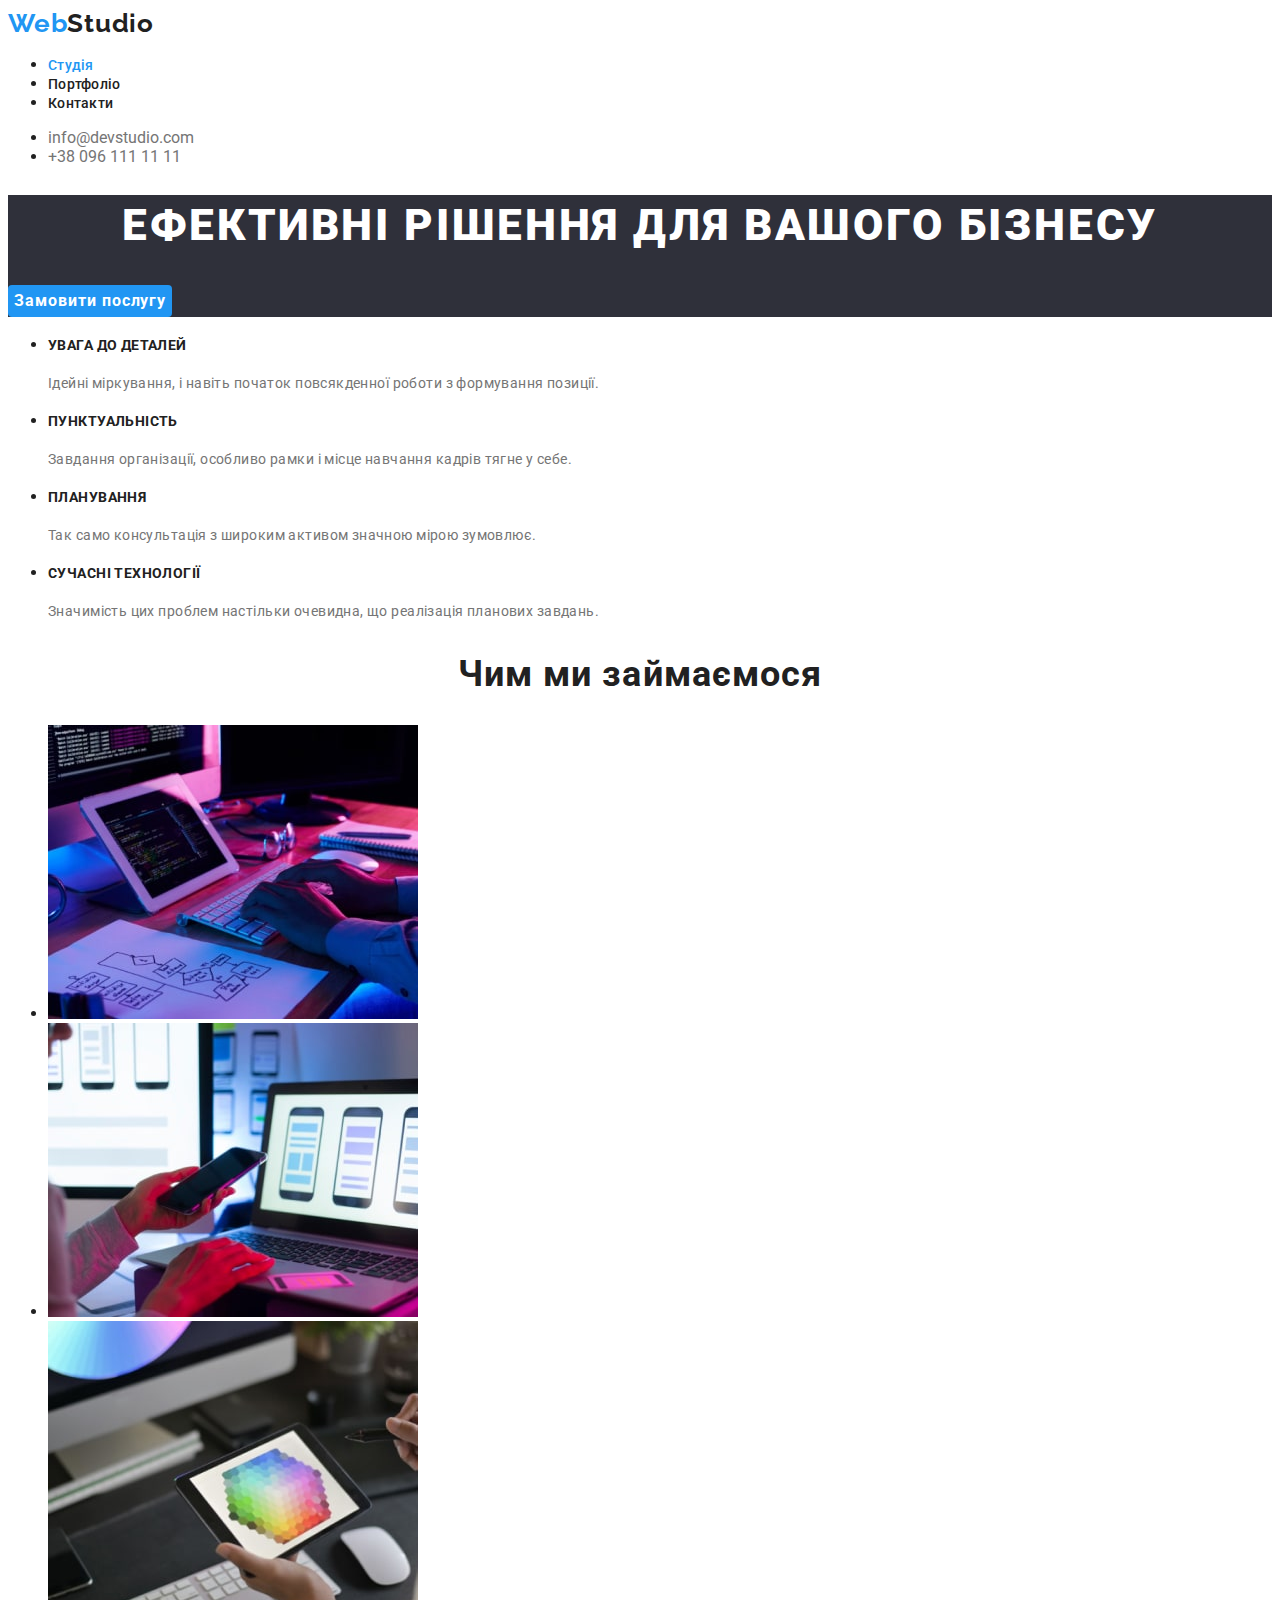
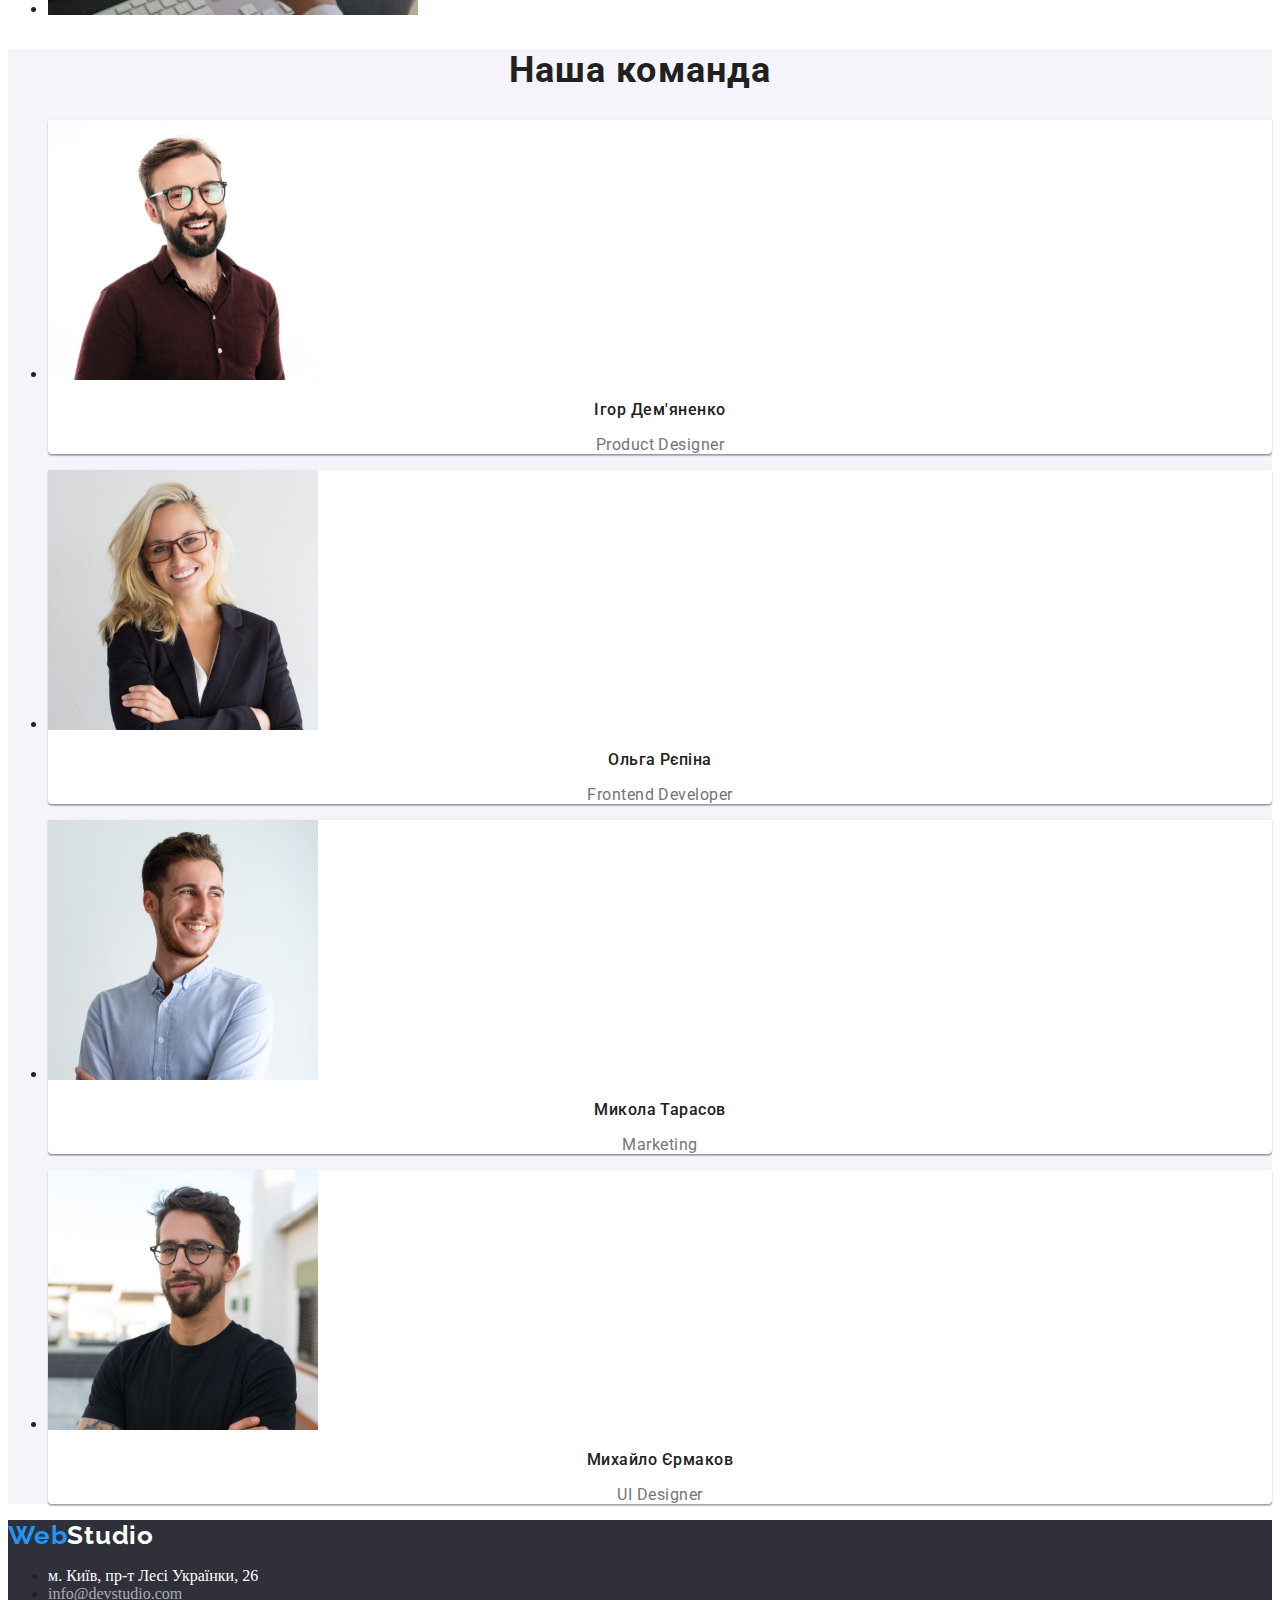
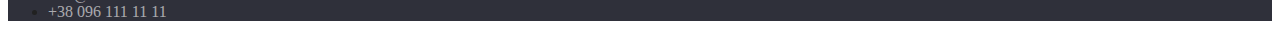
==== index.html @ 07d16b44 "add" ====
<!DOCTYPE html>
<html lang="uk">
  <head>
    <meta charset="UTF-8" />
    <meta http-equiv="X-UA-Compatible" content="IE=edge" />
    <meta name="viewport" content="width=device-width, initial-scale=1.0" />
    <title>Document</title>

    <link rel="preconnect" href="https://fonts.googleapis.com" />
    <link rel="preconnect" href="https://fonts.gstatic.com" crossorigin />
    <link
      href="https://fonts.googleapis.com/css2?family=Raleway:wght@700&family=Roboto:wght@400;500;700;900&display=swap"
      rel="stylesheet"
    />

    <link rel="stylesheet" href="./css/stayles.css" />
  </head>
  <body>
    <!-- header -->
    <header>
      <nav>
        <a href="./" class="logo-style"><span class="logo">Web</span>Studio</a>
        <ul class="list">
          <li>
            <a href="./index.html" class="navigation link" aria-current="page"
              >Студія</a
            >
          </li>
          <li>
            <a href="./portfolio.html" class="navigation link">Портфоліо</a>
          </li>
          <li><a href="" class="navigation link">Контакти</a></li>
        </ul>
      </nav>
      <ul>
        <li>
          <a href="mailto:info@devstudio.com" class="link text-c-3"
            >info@devstudio.com</a
          >
        </li>
        <li>
          <a href="tel:+380961111111" class="link text-c-3"
            >+38 096 111 11 11</a
          >
        </li>
      </ul>
    </header>
    <!-- main -->
    <main>
      <!-- section hero -->
      <section class="hero section-bg">
        <h1 class="hero-title text-c-2">
          Ефективні рішення для вашого бізнесу
        </h1>
        <button type="button" class="hero-botton">Замовити послугу</button>
      </section>
      <!-- section 2 -->
      <section>
        <h2 class="title-2 hiden-title">hiden</h2>
        <ul>
          <li>
            <h3 class="title-3 text-color">УВАГА ДО ДЕТАЛЕЙ</h3>
            <p class="s-2-t text-c-3">
              Ідейні міркування, і навіть початок повсякденної роботи з
              формування позиції.
            </p>
          </li>
          <li>
            <h3 class="title-3 text-color">ПУНКТУАЛЬНІСТЬ</h3>
            <p class="s-2-t text-c-3">
              Завдання організації, особливо рамки і місце навчання кадрів тягне
              у себе.
            </p>
          </li>
          <li>
            <h3 class="title-3 text-color">ПЛАНУВАННЯ</h3>
            <p class="s-2-t text-c-3">
              Так само консультація з широким активом значною мірою зумовлює.
            </p>
          </li>
          <li>
            <h3 class="title-3 text-color">СУЧАСНІ ТЕХНОЛОГІЇ</h3>
            <p class="s-2-t text-c-3">
              Значимість цих проблем настільки очевидна, що реалізація планових
              завдань.
            </p>
          </li>
        </ul>
      </section>
      <!-- section 3 -->
      <section>
        <h2 class="title-2 text-color">Чим ми займаємося</h2>
        <ul>
          <li>
            <img
              src="./img/box1-min.jpg"
              alt="work-space-1"
              width="370"
              height="294"
            />
          </li>
          <li>
            <img
              src="./img/box2-min.jpg"
              alt="work-space-2"
              width="370"
              height="294"
            />
          </li>
          <li>
            <img
              src="./img/box3-min.jpg"
              alt="work-space-3"
              width="370"
              height="294"
            />
          </li>
        </ul>
      </section>
      <!-- section 4 -->
      <section class="second-section-bg">
        <h2 class="title-2 text-color">Наша команда</h2>
        <ul>
          <li class="team-list">
            <img
              src="./img/img1-min.jpg"
              alt="igor-foto"
              width="270"
              height="260"
            />
            <h3 class="title-3-1 text-color">Ігор Дем'яненко</h3>
            <p class="work-position text-c-3">Product Designer</p>
          </li>
          <li class="team-list">
            <img
              src="./img/img2-min.jpg"
              alt="olga-foto"
              width="270"
              height="260"
            />
            <h3 class="title-3-1 text-color">Ольга Рєпіна</h3>
            <p class="work-position text-c-3">Frontend Developer</p>
          </li>
          <li class="team-list">
            <img
              src="./img/img3-min.jpg"
              alt="nikolay-foto"
              width="270"
              height="260"
            />
            <h3 class="title-3-1 text-color">Микола Тарасов</h3>
            <p class="work-position text-c-3">Marketing</p>
          </li>
          <li class="team-list">
            <img
              src="./img/img4-min.jpg"
              alt="mihaylo-foto"
              width="270"
              height="260"
            />
            <h3 class="title-3-1 text-color">Михайло Єрмаков</h3>
            <p class="work-position text-c-3">UI Designer</p>
          </li>
        </ul>
      </section>
    </main>
    <!-- footer -->
    <footer class="section-bg">
      <a href="./" class="logo-style text-c-2"
        ><span class="logo">Web</span>Studio</a
      >
      <address>
        <ul>
          <li>
            <a href="" class="link text-c-2">м. Київ, пр-т Лесі Українки, 26</a>
          </li>
          <li>
            <a href="mailto:info@devstudio.com" class="link text-c-4"
              >info@devstudio.com</a
            >
          </li>
          <li>
            <a href="tel:+380961111111" class="link text-c-4"
              >+38 096 111 11 11</a
            >
          </li>
        </ul>
      </address>
    </footer>
  </body>
</html>
---- css/stayles.css ----
/*-origin- */

:root {
  --text-decoration: "Roboto", "Raleway", sans-serif;
  --bg-color: #ffffff;
  --section-color-1: #2f303a;
  --section-color-2: #f5f4fa;

  --text-color: #212121;
  --second-text-color: #ffffff;
  --third-text-color: #757575;
  --fourth-text-color: rgba(255, 255, 255, 0.6);

  --link-color: #2196f3;
  --link-revers-color: #ffffff;
  --logo-color: #2196f3;
  --botton-color: #f5f4fa;
}

body {
  font-family: var(--text-decoration);
  background-color: var(--bg-color);
  color: var(--text-color);
  list-style: none;
}

/* -header- */

.logo-style {
  font-family: "Raleway";
  font-weight: 700;
  font-size: 26px;
  line-height: calc(31 / 26);
  letter-spacing: 0.03em;
  text-decoration: none;
  color: var(--text-color);
}

.link {
  text-decoration: none;
  color: var(--text-color);
}

[aria-current] {
  color: var(--link-color);
}

.link:focus,
.link:hover {
  color: var(--link-color);
}

.logo {
  color: var(--logo-color);
}

.navigation {
  font-weight: 500;
  font-size: 14px;
  line-height: calc(16 / 14);
  letter-spacing: 0.02em;
}

/* -main-*/

.text-c-2 {
  color: var(--second-text-color);
}

.text-c-3 {
  color: var(--third-text-color);
}

.text-c-4 {
  color: var(--fourth-text-color);
}

.hero-title {
  font-weight: 900;
  font-size: 44px;
  line-height: calc(60 / 44);
  text-align: center;
  letter-spacing: 0.06em;
  text-transform: uppercase;
}

/* -section-hero- */

.hero-botton,
.scroll-list {
  border-radius: 4px;
  border: none;
  cursor: pointer;
}

.hero-botton {
  font-family: "Roboto";
  font-weight: 700;
  font-size: 16px;
  line-height: calc(30 / 16);
  letter-spacing: 0.06em;
  background-color: var(--link-color);
  color: var(--link-revers-color);
}

.hero-botton:focus,
.hero-botton:hover {
  background-color: #188ce8;
}

.hiden-title {
  display: none;
}

.section-bg {
  background-color: var(--section-color-1);
}

/* -section-2 */

.s-2-t {
  font-family: "Roboto";
  font-size: 14px;
  line-height: calc(24 / 14);
  letter-spacing: 0.03em;
}

/* -section-3 */

.title-2 {
  font-size: 36px;
  line-height: calc(42 / 36);
  text-align: center;
  letter-spacing: 0.03em;
}

.title-3 {
  font-weight: bold;
  font-size: 14px;
  line-height: calc(24 / 14);
  letter-spacing: 0.03em;
}

/* -section-4 */

.team-list {
  background: #ffffff;
  box-shadow: 0px 1px 3px rgba(0, 0, 0, 0.12), 0px 1px 1px rgba(0, 0, 0, 0.14),
    0px 2px 1px rgba(0, 0, 0, 0.2);
  border-radius: 0px 0px 4px 4px;
}

.second-section-bg {
  background-color: var(--section-color-2);
}

.title-3-1 {
  font-weight: 500;
  font-size: 16px;
  line-height: calc(19 / 16);
  text-align: center;
  letter-spacing: 0.03em;
}

.work-position {
  font-size: 16px;
  line-height: calc(19 / 16);
  text-align: center;
  letter-spacing: 0.03em;
}

/* -main-portfolio- */

.content-list {
  background: var(--bg-color);
  border: 1px solid var;
}

.l-b {
  font-family: "Roboto";
  font-style: normal;
  font-weight: 500;
  font-size: 16px;
  line-height: calc(26 / 16);
  text-align: center;
  letter-spacing: 0.03em;
  background-color: var(--botton-color);
}

.l-b:focus,
.l-b:hover {
  background-color: var(--link-color);
  color: var(--link-revers-color);
  box-shadow: 0px 3px 1px rgba(0, 0, 0, 0.1), 0px 1px 2px rgba(0, 0, 0, 0.08),
    0px 2px 2px rgba(0, 0, 0, 0.12);
}

.p-title-2 {
  font-size: 18px;
  line-height: calc(36 / 18);
  letter-spacing: 0.06em;
}

.text-coment {
  font-size: 16px;
  line-height: calc(30 / 16);
  letter-spacing: 0.03em;
}

/* -footer- */

address {
  font-family: none;
  font-style: normal;
}
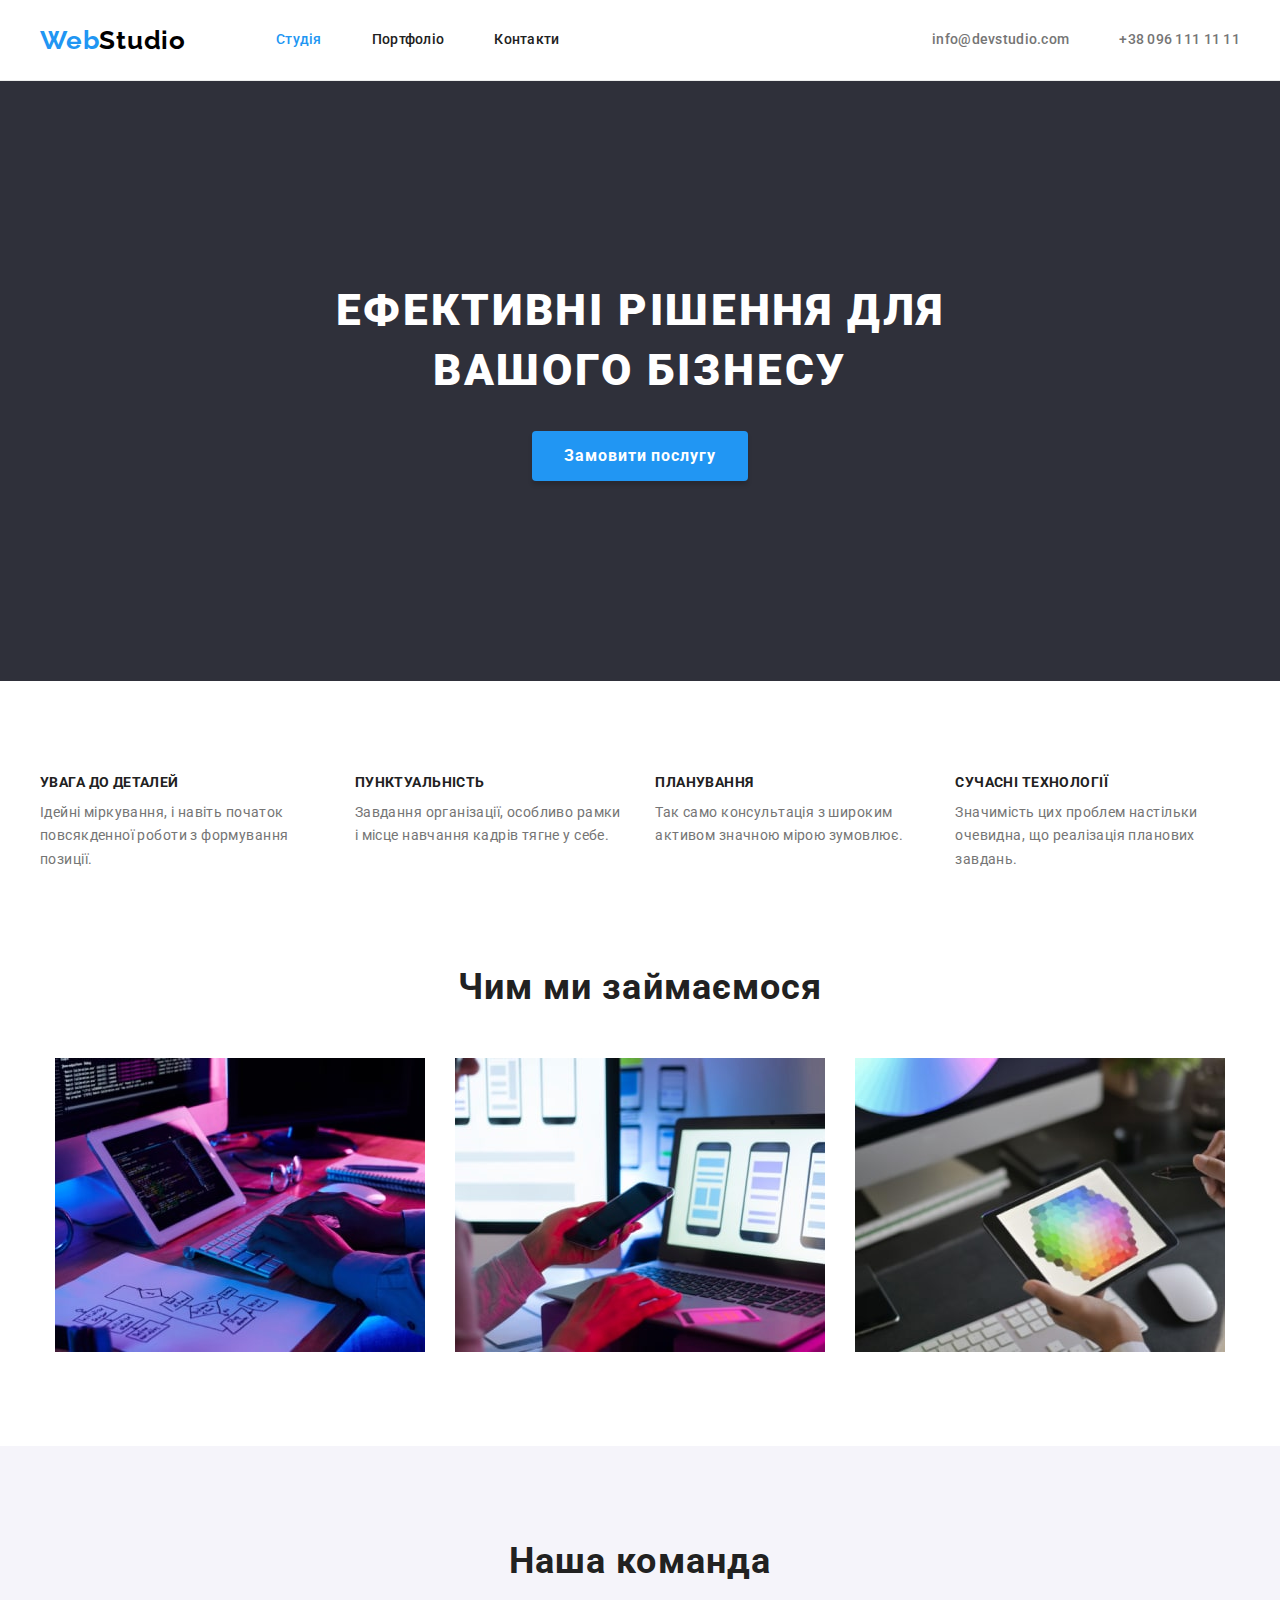
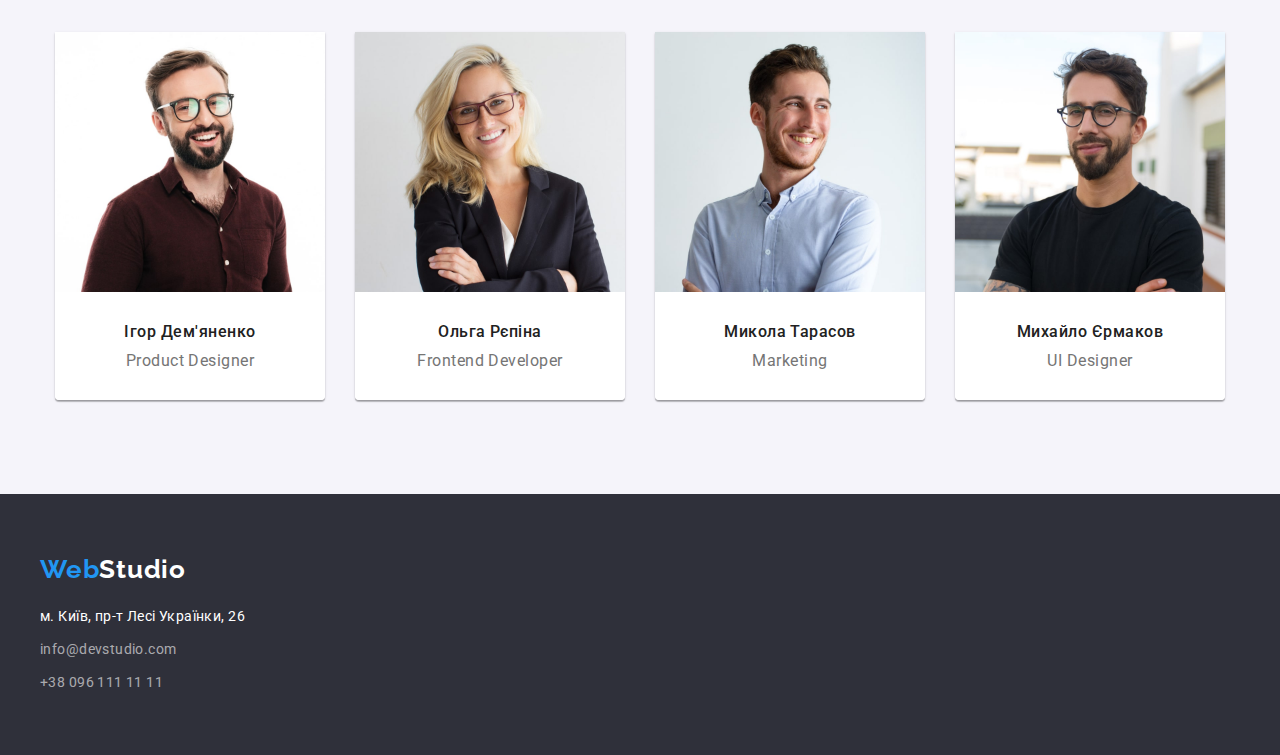
==== commit 4573b176: "add" ====
--- a/index.html
+++ b/index.html
@@ -4,188 +4,259 @@
     <meta charset="UTF-8" />
     <meta http-equiv="X-UA-Compatible" content="IE=edge" />
     <meta name="viewport" content="width=device-width, initial-scale=1.0" />
-    <title>Document</title>
-
+    <title>WebStudio</title>
+    <!----------------------------- Modern Normailze ------------------------------>
+    <link
+      rel="stylesheet"
+      href="https://cdnjs.cloudflare.com/ajax/libs/modern-normalize/1.1.0/modern-normalize.min.css"
+      integrity="sha512-wpPYUAdjBVSE4KJnH1VR1HeZfpl1ub8YT/NKx4PuQ5NmX2tKuGu6U/JRp5y+Y8XG2tV+wKQpNHVUX03MfMFn9Q=="
+      crossorigin="anonymous"
+      referrerpolicy="no-referrer"
+    />
+    <!-------------------------------- Font-style ---------------------------------->
     <link rel="preconnect" href="https://fonts.googleapis.com" />
     <link rel="preconnect" href="https://fonts.gstatic.com" crossorigin />
     <link
       href="https://fonts.googleapis.com/css2?family=Raleway:wght@700&family=Roboto:wght@400;500;700;900&display=swap"
       rel="stylesheet"
     />
-
-    <link rel="stylesheet" href="./css/stayles.css" />
+    <!---------------------------------- Styles ------------------------------------>
+    <link rel="stylesheet" href="./css/styles.css" />
   </head>
+
+  <!---------------------------------- Body ------------------------------------>
   <body>
-    <!-- header -->
-    <header>
-      <nav>
-        <a href="./" class="logo-style"><span class="logo">Web</span>Studio</a>
+    <!-- Шапка сайта-->
+    <header class="header">
+      <div class="container nav">
+        <a href="./index.html" class="logo link">
+          Web<span class="logo-header">Studio</span>
+        </a>
+
+        <!-- Навигация по сайту -->
+
+        <nav class="navigation">
+          <ul class="nav-list list">
+            <li>
+              <a href="./index.html" class="nav-link link link-header current"
+                >Студія</a
+              >
+            </li>
+            <li>
+              <a href="./portfolio.html" class="nav-link link link-header"
+                >Портфоліо</a
+              >
+            </li>
+            <li><a href="" class="nav-link link link-header">Контакти</a></li>
+          </ul>
+        </nav>
+
+        <!-- Обрантая связь -->
+
+        <ul class="contact-list list">
+          <li>
+            <a
+              href="mailto:info@devstudio.com"
+              class="contact-header link link-header"
+            >
+              info@devstudio.com
+            </a>
+          </li>
+          <li>
+            <a href="tel:+380961111111" class="contact-header link link-header">
+              +38 096 111 11 11
+            </a>
+          </li>
+        </ul>
+      </div>
+    </header>
+
+    <main>
+      <!-- Заказать услугу -->
+
+      <section class="section hero">
+        <div class="container">
+          <h1 class="hero-title">
+            Ефективні рішення для
+            <br />
+            вашого бізнесу
+          </h1>
+          <button type="button" class="button">Замовити послугу</button>
+        </div>
+      </section>
+
+      <!-- Плюсы фирмы -->
+
+      <section class="section strengths no-padding-down">
+        <div class="container">
+          <h2 class="visually-hidden">Наші переваги</h2>
+          <ul class="gap-list list no-wrap">
+            <li class="item">
+              <h3 class="strengths-title">Увага до деталей</h3>
+              <p class="strengths-description">
+                Ідейні міркування, і навіть початок повсякденної роботи з
+                формування позиції.
+              </p>
+            </li>
+            <li class="item">
+              <h3 class="strengths-title">Пунктуальність</h3>
+              <p class="strengths-description">
+                Завдання організації, особливо рамки і місце навчання кадрів
+                тягне у себе.
+              </p>
+            </li>
+            <li class="item">
+              <h3 class="strengths-title">Планування</h3>
+              <p class="strengths-description">
+                Так само консультація з широким активом значною мірою зумовлює.
+              </p>
+            </li>
+            <li class="item">
+              <h3 class="strengths-title">Сучасні технології</h3>
+              <p class="strengths-description">
+                Значимість цих проблем настільки очевидна, що реалізація
+                планових завдань.
+              </p>
+            </li>
+          </ul>
+        </div>
+      </section>
+
+      <!-- Чем мы занимаемся -->
+
+      <section class="section work">
+        <div class="container">
+          <h2 class="title">Чим ми займаємося</h2>
+
+          <ul class="gap-list list">
+            <li>
+              <img
+                src="./img/box1-min.jpg"
+                alt="work place 1"
+                width="370"
+                height="294"
+              />
+            </li>
+            <li>
+              <img
+                src="./img/box2-min.jpg"
+                alt="work place 2"
+                width="370"
+                height="294"
+              />
+            </li>
+            <li>
+              <img
+                src="./img/box3-min.jpg"
+                alt="work place 3"
+                width="370"
+                height="294"
+              />
+            </li>
+          </ul>
+        </div>
+      </section>
+
+      <!-- Наша команда -->
+
+      <section class="section team">
+        <div class="container">
+          <h2 class="title">Наша команда</h2>
+          <ul class="gap-list team-list list">
+            <li class="item">
+              <img
+                src="./img/img1-min.jpg"
+                alt="Фото Ігор Дем'яненко"
+                width="270"
+                height="260"
+              />
+              <div class="team-caption">
+                <h3 class="team-title">Ігор Дем'яненко</h3>
+                <p class="team-description">Product Designer</p>
+              </div>
+            </li>
+            <li class="item">
+              <img
+                src="./img/img2-min.jpg"
+                alt="Фото Ольга Рєпіна"
+                width="270"
+                height="260"
+              />
+              <div class="team-caption">
+                <h3 class="team-title">Ольга Рєпіна</h3>
+                <p class="team-description">Frontend Developer</p>
+              </div>
+            </li>
+            <li class="item">
+              <img
+                src="./img/img3-min.jpg"
+                alt="Фото Микола Тарасов"
+                width="270"
+                height="260"
+              />
+              <div class="team-caption">
+                <h3 class="team-title">Микола Тарасов</h3>
+                <p class="team-description">Marketing</p>
+              </div>
+            </li>
+            <li class="item">
+              <img
+                src="./img/img4-min.jpg"
+                alt="Фото Михайло Єрмаков"
+                width="270"
+                height="260"
+              />
+              <div class="team-caption">
+                <h3 class="team-title">Михайло Єрмаков</h3>
+                <p class="team-description">UI Designer</p>
+              </div>
+            </li>
+          </ul>
+        </div>
+      </section>
+    </main>
+
+    <!-- Footer сайту -->
+
+    <footer class="footer">
+      <div class="container">
+        <a href="./index.html" class="logo link logo-margin">
+          Web<span class="logo-footer">Studio</span>
+        </a>
         <ul class="list">
-          <li>
-            <a href="./index.html" class="navigation link" aria-current="page"
-              >Студія</a
-            >
-          </li>
-          <li>
-            <a href="./portfolio.html" class="navigation link">Портфоліо</a>
-          </li>
-          <li><a href="" class="navigation link">Контакти</a></li>
+          <li class="address-item">
+            <a
+              href="https://www.google.com/maps/place/Lesi+Ukrainky+Blvd,+26,+Kyiv,+Ukraina,+02000/@50.4265807,30.5361971,17z/data=!3m1!4b1!4m5!3m4!1s0x40d4cf0e033ecbe9:0x57a4dffefec77da0!8m2!3d50.4265807!4d30.5383858"
+              title="Натисни сюди, щоб перейти за адресою в Google Maps"
+              target="_blank"
+              rel="noopener nofollower noreferrel"
+              class="link address-link"
+            >
+              <address class="address link">
+                м. Київ, пр-т Лесі Українки, 26
+              </address>
+            </a>
+          </li>
+          <li class="address-item">
+            <a
+              href="mailto:info@devstudio.com"
+              title="Напиши нам"
+              class="contact-footer link"
+            >
+              info@devstudio.com
+            </a>
+          </li>
+          <li class="address-item">
+            <a
+              href="tel:+380961111111"
+              title="Подзвони нам"
+              class="contact-footer link"
+            >
+              +38 096 111 11 11
+            </a>
+          </li>
         </ul>
-      </nav>
-      <ul>
-        <li>
-          <a href="mailto:info@devstudio.com" class="link text-c-3"
-            >info@devstudio.com</a
-          >
-        </li>
-        <li>
-          <a href="tel:+380961111111" class="link text-c-3"
-            >+38 096 111 11 11</a
-          >
-        </li>
-      </ul>
-    </header>
-    <!-- main -->
-    <main>
-      <!-- section hero -->
-      <section class="hero section-bg">
-        <h1 class="hero-title text-c-2">
-          Ефективні рішення для вашого бізнесу
-        </h1>
-        <button type="button" class="hero-botton">Замовити послугу</button>
-      </section>
-      <!-- section 2 -->
-      <section>
-        <h2 class="title-2 hiden-title">hiden</h2>
-        <ul>
-          <li>
-            <h3 class="title-3 text-color">УВАГА ДО ДЕТАЛЕЙ</h3>
-            <p class="s-2-t text-c-3">
-              Ідейні міркування, і навіть початок повсякденної роботи з
-              формування позиції.
-            </p>
-          </li>
-          <li>
-            <h3 class="title-3 text-color">ПУНКТУАЛЬНІСТЬ</h3>
-            <p class="s-2-t text-c-3">
-              Завдання організації, особливо рамки і місце навчання кадрів тягне
-              у себе.
-            </p>
-          </li>
-          <li>
-            <h3 class="title-3 text-color">ПЛАНУВАННЯ</h3>
-            <p class="s-2-t text-c-3">
-              Так само консультація з широким активом значною мірою зумовлює.
-            </p>
-          </li>
-          <li>
-            <h3 class="title-3 text-color">СУЧАСНІ ТЕХНОЛОГІЇ</h3>
-            <p class="s-2-t text-c-3">
-              Значимість цих проблем настільки очевидна, що реалізація планових
-              завдань.
-            </p>
-          </li>
-        </ul>
-      </section>
-      <!-- section 3 -->
-      <section>
-        <h2 class="title-2 text-color">Чим ми займаємося</h2>
-        <ul>
-          <li>
-            <img
-              src="./img/box1-min.jpg"
-              alt="work-space-1"
-              width="370"
-              height="294"
-            />
-          </li>
-          <li>
-            <img
-              src="./img/box2-min.jpg"
-              alt="work-space-2"
-              width="370"
-              height="294"
-            />
-          </li>
-          <li>
-            <img
-              src="./img/box3-min.jpg"
-              alt="work-space-3"
-              width="370"
-              height="294"
-            />
-          </li>
-        </ul>
-      </section>
-      <!-- section 4 -->
-      <section class="second-section-bg">
-        <h2 class="title-2 text-color">Наша команда</h2>
-        <ul>
-          <li class="team-list">
-            <img
-              src="./img/img1-min.jpg"
-              alt="igor-foto"
-              width="270"
-              height="260"
-            />
-            <h3 class="title-3-1 text-color">Ігор Дем'яненко</h3>
-            <p class="work-position text-c-3">Product Designer</p>
-          </li>
-          <li class="team-list">
-            <img
-              src="./img/img2-min.jpg"
-              alt="olga-foto"
-              width="270"
-              height="260"
-            />
-            <h3 class="title-3-1 text-color">Ольга Рєпіна</h3>
-            <p class="work-position text-c-3">Frontend Developer</p>
-          </li>
-          <li class="team-list">
-            <img
-              src="./img/img3-min.jpg"
-              alt="nikolay-foto"
-              width="270"
-              height="260"
-            />
-            <h3 class="title-3-1 text-color">Микола Тарасов</h3>
-            <p class="work-position text-c-3">Marketing</p>
-          </li>
-          <li class="team-list">
-            <img
-              src="./img/img4-min.jpg"
-              alt="mihaylo-foto"
-              width="270"
-              height="260"
-            />
-            <h3 class="title-3-1 text-color">Михайло Єрмаков</h3>
-            <p class="work-position text-c-3">UI Designer</p>
-          </li>
-        </ul>
-      </section>
-    </main>
-    <!-- footer -->
-    <footer class="section-bg">
-      <a href="./" class="logo-style text-c-2"
-        ><span class="logo">Web</span>Studio</a
-      >
-      <address>
-        <ul>
-          <li>
-            <a href="" class="link text-c-2">м. Київ, пр-т Лесі Українки, 26</a>
-          </li>
-          <li>
-            <a href="mailto:info@devstudio.com" class="link text-c-4"
-              >info@devstudio.com</a
-            >
-          </li>
-          <li>
-            <a href="tel:+380961111111" class="link text-c-4"
-              >+38 096 111 11 11</a
-            >
-          </li>
-        </ul>
-      </address>
+      </div>
     </footer>
   </body>
 </html>
--- a/css/styles.css
+++ b/css/styles.css
@@ -0,0 +1,483 @@
+:root {
+  /* background-color  */
+  --background-color-header: #ffffff;
+  --background-color-footer-hero: #2f303a;
+  --background-color-teams: #f5f4fa;
+  --background-color-button: #2196f3;
+  --background-color-button-disactive: #f5f4fa;
+  --background-color-button-accent: #188ce8;
+  --background-color-team-caption: #ffffff;
+  --background-color-card-content: #ffffff;
+
+  /* text color */
+  --accent-text-color: #2196f3;
+  --color-text-white: #ffffff;
+
+  /* hero <h1> */
+  --h1-headline-text-color: #ffffff;
+
+  /* <h> */
+  --h-headline-text-color: #212121;
+  --border-botton-header: #ececec;
+
+  /* <p> color */
+  --primary-text-color: #757575;
+
+  /* contact-footer */
+  --footer-contact-color: rgba(255, 255, 255, 0.6);
+  --address-text-color: #ffffff;
+
+  /* logo color */
+  --web-color: #2196f3;
+  --color-studio-footer: #ffffff;
+  --color-studio-header: #000000;
+
+  /* width-gap */
+  --width-gap-header: 50px;
+  --width-gap-list: 30px;
+
+  /* box-shadow */
+  --card-box-shadow: 0px 1px 3px rgba(0, 0, 0, 0.12),
+    0px 1px 1px rgba(0, 0, 0, 0.14), 0px 2px 1px rgba(0, 0, 0, 0.2);
+  --button-box-shadow: 0px 3px 1px rgba(0, 0, 0, 0.1),
+    0px 1px 2px rgba(0, 0, 0, 0.08), 0px 2px 2px rgba(0, 0, 0, 0.12);
+
+  /* gap-pieces */
+  --gap-pieces: 2;
+
+  /* column-pieces */
+  --column-pieces: 3;
+
+  --card-border-color: #eeeeee;
+}
+
+/* General setting */
+h1,
+h2,
+h3,
+h4,
+h5,
+h6,
+p,
+ul {
+  margin: 0;
+  padding: 0;
+}
+
+body {
+  margin: 0;
+  background-color: var(--background-color-header);
+  color: var(--primary-text-color);
+  font-family: "Roboto", "Verdana", "Geneva", "Tahoma", sans-serif;
+  font-weight: 400;
+  font-style: normal;
+}
+
+.visually-hidden {
+  position: absolute;
+  white-space: nowrap;
+  width: 1px;
+  height: 1px;
+  overflow: hidden;
+  border: 0;
+  padding: 0;
+  clip: rect(0 0 0 0);
+  clip-path: inset(50%);
+  margin: -1px;
+}
+
+/* container style */
+.container {
+  /* display: flex; */
+  margin-right: auto;
+  margin-left: auto;
+  width: 1200px;
+  padding-left: 15px;
+  padding-right: 15px;
+
+  /* outline: 1px solid red; to remove */
+}
+
+.section.no-padding-down {
+  padding-bottom: 0;
+}
+
+.section {
+  padding-top: 94px;
+  padding-bottom: 94px;
+}
+
+img {
+  display: block;
+  max-width: 100%;
+  height: auto;
+}
+
+.gap-list {
+  display: flex;
+  flex-wrap: wrap;
+  justify-content: center;
+  gap: var(--width-gap-list);
+}
+
+/*-------------------------HEADER*-------------------------*/
+.header {
+  font-weight: 500;
+  font-size: 14px;
+  line-height: 1.14;
+  letter-spacing: 0.02em;
+
+  border-bottom: 1px solid var(--border-botton-header);
+}
+
+.link-header {
+  padding-top: 32px;
+  padding-bottom: 32px;
+}
+
+/* logo */
+.logo {
+  display: inline-block;
+  font-family: "Raleway";
+  font-weight: 700;
+  font-size: 26px;
+  line-height: 1.19;
+  letter-spacing: 0.03em;
+
+  color: var(--accent-text-color);
+}
+
+.logo-header {
+  color: var(--color-studio-header);
+}
+
+.logo-footer {
+  color: var(--color-studio-footer);
+}
+
+/* navigation site */
+.nav {
+  display: flex;
+  align-items: center;
+}
+
+.nav-link {
+  display: block;
+  color: var(--h-headline-text-color);
+}
+
+.navigation {
+  margin-left: 90px;
+}
+
+.nav-list {
+  display: flex;
+  /* flex-wrap: wrap; */
+  gap: var(--width-gap-header);
+}
+
+.nav-list .link.current {
+  color: var(--accent-text-color);
+}
+
+.list {
+  list-style: none;
+}
+
+.link {
+  text-decoration: none;
+}
+
+.link:hover,
+.link:focus {
+  color: var(--accent-text-color);
+}
+
+/* contact header */
+.contact-header {
+  color: var(--primary-text-color);
+}
+
+.contact-list {
+  display: flex;
+  gap: 50px;
+  margin-left: auto;
+}
+
+.title {
+  margin-bottom: 50px;
+
+  font-weight: 700;
+  font-size: 36px;
+  line-height: 1.17;
+  text-align: center;
+  letter-spacing: 0.03em;
+
+  color: var(--h-headline-text-color);
+}
+
+/*-------------------------MAIN - HTML ------------------------*/
+/*-------------- hero section --------------*/
+.hero {
+  text-align: center;
+  color: var(--h1-headline-text-color);
+  background-color: var(--background-color-footer-hero);
+
+  padding-top: 200px;
+  padding-bottom: 200px;
+}
+
+.hero-title {
+  margin-bottom: 30px;
+
+  font-weight: 900;
+  font-size: 44px;
+  line-height: 1.36;
+  text-align: center;
+  letter-spacing: 0.06em;
+  text-transform: uppercase;
+}
+
+.button {
+  display: inline-block;
+
+  font-family: inherit;
+  font-weight: 700;
+  font-size: 16px;
+  line-height: 1.88;
+  letter-spacing: 0.06em;
+
+  padding-top: 10px;
+  padding-bottom: 10px;
+  padding-left: 32px;
+  padding-right: 32px;
+
+  border: none;
+  color: var(--color-text-white);
+  background-color: var(--background-color-button);
+
+  cursor: pointer;
+
+  box-shadow: 0px 4px 4px rgba(0, 0, 0, 0.15);
+  border-radius: 4px;
+}
+
+.button:hover,
+.button:focus {
+  background-color: var(--background-color-button-accent);
+}
+
+/*-------------- STRENGTHS SECTION --------------*/
+.item {
+  min-width: 270px;
+}
+
+.no-wrap {
+  flex-wrap: nowrap;
+}
+
+.strengths-title {
+  margin-bottom: 10px;
+
+  font-weight: 700;
+  font-size: 14px;
+  line-height: 1.14;
+  letter-spacing: 0.03em;
+  text-transform: uppercase;
+
+  color: var(--h-headline-text-color);
+}
+
+.strengths-description {
+  font-size: 14px;
+  line-height: 1.7;
+  letter-spacing: 0.03em;
+}
+
+/* if delete class "gap-list" from <ul> element in the STRENGTHS SECTION and add class "strengths-list" we can use below code */
+
+/* .strengths-list {
+	display: flex;
+}
+.strengths-list li:not(:last-child) {
+	margin-right: 30px;
+} */
+
+/*-------------- WORK SECTION --------------*/
+.min-width {
+  flex-basis: calc(
+    (100%-var(--width-gap-list) * (var(--column-pieces)-1)) /
+      var(--column-pieces)
+  );
+}
+
+/* if delete class "gap-list" from <ul> element in the WORK SECTION and add class "work-list" and add class "work-item" for <li> element we can use below code */
+
+/* .work-list {
+	display: flex;
+	flex-wrap: wrap;
+}
+.work-list .work-item:not(:nth-child(3)) {
+	margin-right: 30px;
+} */
+
+/*-------------- TEAM SECTION --------------*/
+
+.team {
+  background-color: var(--background-color-teams);
+}
+
+.team-title {
+  font-weight: 500;
+  font-size: 16px;
+  line-height: 1.19;
+  /* text-align: center; */
+  letter-spacing: 0.03em;
+
+  margin-bottom: 10px;
+
+  color: var(--h-headline-text-color);
+}
+
+.team-description {
+  font-size: 16px;
+  line-height: 1.19;
+  /* text-align: center; */
+  letter-spacing: 0.03em;
+}
+
+.team-caption {
+  padding-top: 30px;
+  padding-bottom: 30px;
+
+  text-align: center;
+
+  background-color: var(--background-color-team-caption);
+
+  border-radius: 0px 0px 4px 4px;
+}
+
+.team-list li {
+  box-shadow: var(--card-box-shadow);
+  border-radius: 0px 0px 4px 4px;
+}
+
+/* if delete class "gap-list" from <ul> element in the TEAM SECTION and add class "team-list" we can use below code */
+
+/* .team-list {
+  display: flex;
+}
+.team-list li:not(:last-child) {
+  margin-right: 30px;
+} */
+
+/*-------------------------FOOTER-------------------------*/
+
+.footer {
+  font-size: 14px;
+  line-height: 1.71;
+  letter-spacing: 0.03em;
+
+  padding-top: 60px;
+  padding-bottom: 60px;
+
+  background-color: var(--background-color-footer-hero);
+}
+
+.address {
+  font-style: normal;
+  color: var(--address-text-color);
+}
+.contact-footer {
+  color: var(--footer-contact-color);
+}
+
+.logo-margin {
+  margin-bottom: 20px;
+}
+
+.address-item + .address-item {
+  margin-top: 9px;
+}
+
+.address-link {
+  display: inline-block;
+}
+
+/* *** */
+
+/*-------------------------MAIN - PORTFOLIO ------------------------*/
+/*-------------------------list of button ------------------------*/
+.btn {
+  font-family: inherit;
+  font-weight: 500;
+  font-size: 16px;
+  line-height: 1.63;
+  text-align: center;
+  letter-spacing: 0.03em;
+
+  padding-top: 6px;
+  padding-bottom: 6px;
+  padding-left: 22px;
+  padding-right: 22px;
+
+  background-color: var(--background-color-button-disactive);
+
+  border: none;
+  border-radius: 4px;
+  /* border: 1px solid var(--background-color-button-disactive); */
+}
+.btn:hover,
+.btn:focus {
+  background-color: var(--background-color-button-accent);
+  color: var(--address-text-color);
+
+  box-shadow: var(--button-box-shadow);
+  border-radius: 4px;
+
+  cursor: pointer;
+}
+
+.button-list {
+  display: flex;
+  justify-content: center;
+  gap: 8px;
+}
+
+.padding-list-btn {
+  margin-bottom: 50px;
+  padding-bottom: 0;
+}
+
+/*------------------------- gallery work ------------------------*/
+.card-content {
+  padding-top: 20px;
+  padding-bottom: 20px;
+  padding-right: 24px;
+  padding-left: 24px;
+
+  background: var(--background-color-card-content);
+  border-bottom: 1px solid var(--card-border-color);
+  border-right: 1px solid var(--card-border-color);
+  border-left: 1px solid var(--card-border-color);
+}
+
+.portfolio-title {
+  font-size: 18px;
+  line-height: 2;
+  letter-spacing: 0.06em;
+
+  color: var(--h-headline-text-color);
+}
+
+.portfolio-description {
+  font-size: 16px;
+  line-height: 1.88;
+  letter-spacing: 0.03em;
+
+  color: var(--primary-text-color);
+}
+
+.no-padding-top {
+  padding-top: 0;
+}
